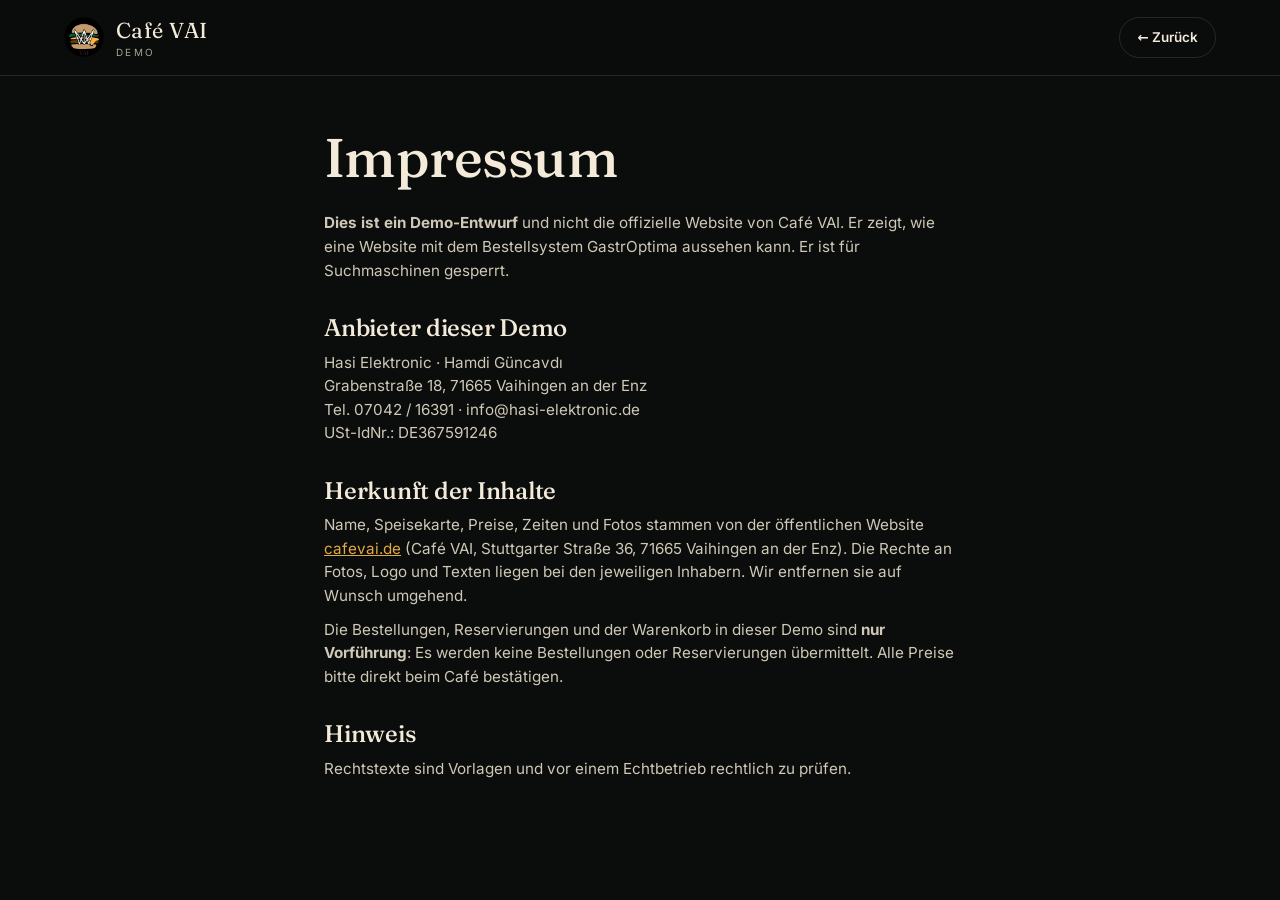
==== impressum.html @ 1d4e1780 "Demo: scroll-gesteuerte Café-VAI-Seite mit GastrOptima-Bestellstory Co-Authored-By: Claude Sonnet 5." ====
<!DOCTYPE html><html lang="de"><head><meta charset="utf-8"><meta name="viewport" content="width=device-width,initial-scale=1">
<title>Impressum — Café VAI Demo</title><meta name="robots" content="noindex,nofollow"><link rel="icon" href="assets/favicon.png"><link rel="stylesheet" href="style.css"></head>
<body><header class="nav solid"><a class="brand" href="index.html"><img src="assets/logo-disc.png" alt="" width="40" height="40"><span>Café VAI<small>DEMO</small></span></a><a class="btn btn-ghost" href="index.html">← Zurück</a></header>
<main class="doc"><h1>Impressum</h1>
<p><b>Dies ist ein Demo-Entwurf</b> und nicht die offizielle Website von Café VAI. Er zeigt, wie eine Website mit dem Bestellsystem GastrOptima aussehen kann. Er ist für Suchmaschinen gesperrt.</p>
<h2>Anbieter dieser Demo</h2>
<p>Hasi Elektronic · Hamdi Güncavdı<br>Grabenstraße 18, 71665 Vaihingen an der Enz<br>Tel. 07042 / 16391 · info@hasi-elektronic.de<br>USt-IdNr.: DE367591246</p>
<h2>Herkunft der Inhalte</h2>
<p>Name, Speisekarte, Preise, Zeiten und Fotos stammen von der öffentlichen Website <a href="https://cafevai.de">cafevai.de</a> (Café VAI, Stuttgarter Straße 36, 71665 Vaihingen an der Enz). Die Rechte an Fotos, Logo und Texten liegen bei den jeweiligen Inhabern. Wir entfernen sie auf Wunsch umgehend.</p>
<p>Die Bestellungen, Reservierungen und der Warenkorb in dieser Demo sind <b>nur Vorführung</b>: Es werden keine Bestellungen oder Reservierungen übermittelt. Alle Preise bitte direkt beim Café bestätigen.</p>
<h2>Hinweis</h2>
<p>Rechtstexte sind Vorlagen und vor einem Echtbetrieb rechtlich zu prüfen.</p></main></body></html>
---- style.css ----
/* Café VAI — Demo · GastrOptima */
@font-face{font-family:"Fraunces";src:url(assets/fraunces-latin-wght-normal.woff2) format("woff2");font-weight:100 900;font-style:normal;font-display:swap}
@font-face{font-family:"Fraunces";src:url(assets/fraunces-latin-wght-italic.woff2) format("woff2");font-weight:100 900;font-style:italic;font-display:swap}
@font-face{font-family:"Inter";src:url(assets/inter-latin-wght-normal.woff2) format("woff2");font-weight:100 900;font-style:normal;font-display:swap}

:root{
  --bg:#0b0d0c;--bg2:#101412;--card:#161b18;--line:rgba(243,234,217,.12);
  --cream:#f3ead9;--muted:#a9a596;--teal:#1c4a46;--teal2:#3a9a8b;--amber:#e3a83f;--chili:#d8432f;
  --serif:"Fraunces",Georgia,serif;--sans:"Inter",system-ui,sans-serif;
  --pad:clamp(20px,5vw,72px);--ease:cubic-bezier(.2,.7,.2,1);
}
*{box-sizing:border-box;margin:0;padding:0}
html{background:var(--bg);-webkit-text-size-adjust:100%}
body{font-family:var(--sans);color:var(--cream);background:var(--bg);line-height:1.55;overflow-x:hidden;-webkit-font-smoothing:antialiased}
img{display:block;max-width:100%}
a{color:inherit;text-decoration:none}
button{font:inherit;color:inherit;background:none;border:0;cursor:pointer}
::selection{background:var(--amber);color:#111}
.wrap{padding-inline:var(--pad);max-width:1320px;margin-inline:auto}
.eyebrow{font-size:.74rem;letter-spacing:.22em;text-transform:uppercase;color:var(--amber);font-weight:600}
h1,h2,h3{font-family:var(--serif);font-weight:500;line-height:1.02;letter-spacing:-.01em}
h2{font-size:clamp(2.2rem,5.4vw,4.6rem)}
h2 em,.hero-word em{font-style:italic;color:var(--amber);font-weight:400}
.btn{display:inline-flex;align-items:center;gap:.6em;padding:.95em 1.6em;border-radius:99px;font-weight:600;font-size:.92rem;transition:transform .3s var(--ease),background .3s,color .3s,border-color .3s}
.btn-amber{background:var(--amber);color:#14110a}
.btn-amber:hover{transform:translateY(-2px);background:#f0b84d}
.btn-ghost{border:1px solid var(--line);color:var(--cream)}
.btn-ghost:hover{border-color:var(--amber);color:var(--amber)}

/* progress + nav */
#bar{position:fixed;inset:0 auto auto 0;height:3px;width:100%;transform-origin:0 50%;transform:scaleX(0);background:linear-gradient(90deg,var(--teal2),var(--amber));z-index:90}
.nav{position:fixed;inset:0 0 auto 0;z-index:80;display:flex;align-items:center;justify-content:space-between;padding:14px var(--pad);transition:background .4s,backdrop-filter .4s,transform .5s var(--ease)}
.nav.solid{background:rgba(11,13,12,.72);backdrop-filter:blur(14px);-webkit-backdrop-filter:blur(14px);border-bottom:1px solid var(--line)}
.nav.hide{transform:translateY(-100%)}
.brand{display:flex;align-items:center;gap:12px;font-family:var(--serif);font-size:1.35rem;letter-spacing:.02em}
.brand img{width:40px;height:40px;border-radius:50%}
.brand small{font-family:var(--sans);font-size:.62rem;letter-spacing:.24em;color:var(--muted);display:block;margin-top:-2px}
.nav ul{display:flex;gap:30px;list-style:none;font-size:.88rem}
.nav ul a{color:var(--muted);transition:color .25s;position:relative;padding:6px 0}
.nav ul a::after{content:"";position:absolute;left:0;right:0;bottom:0;height:1px;background:var(--amber);transform:scaleX(0);transform-origin:left;transition:transform .35s var(--ease)}
.nav ul a:hover,.nav ul a.on{color:var(--cream)}
.nav ul a.on::after,.nav ul a:hover::after{transform:scaleX(1)}
.nav .btn{padding:.7em 1.3em;font-size:.84rem}
.burger{display:none;width:44px;height:44px;border:1px solid var(--line);border-radius:50%;position:relative}
.burger i{position:absolute;left:13px;right:13px;height:1.5px;background:var(--cream);transition:transform .3s,top .3s}
.burger i:nth-child(1){top:18px}.burger i:nth-child(2){top:25px}
.burger.open i:nth-child(1){top:21px;transform:rotate(45deg)}
.burger.open i:nth-child(2){top:21px;transform:rotate(-45deg)}
.sheet{position:fixed;inset:0;z-index:70;background:rgba(11,13,12,.97);display:flex;flex-direction:column;justify-content:center;gap:6px;padding:0 var(--pad);opacity:0;pointer-events:none;transition:opacity .35s}
.sheet.open{opacity:1;pointer-events:auto}
.sheet a{font-family:var(--serif);font-size:2.4rem;padding:8px 0;border-bottom:1px solid var(--line)}

/* ============ HERO (pinned) ============ */
.hero{position:relative;height:560vh}
.hero-stage{position:sticky;top:0;height:100vh;height:100svh;overflow:hidden;background:var(--bg)}
.hero-bgtext{position:absolute;inset:0;display:grid;place-items:center;font-family:var(--serif);font-weight:300;font-size:clamp(14rem,44vw,42rem);line-height:.8;letter-spacing:-.04em;color:transparent;-webkit-text-stroke:1.5px rgba(243,234,217,.16);user-select:none;will-change:transform,opacity}
.hero-frame{position:absolute;inset:0;overflow:hidden;will-change:clip-path;background:#000}
.slide{position:absolute;inset:0;will-change:opacity,transform}
.slide img{width:100%;height:100%;object-fit:cover}
.hero-frame::after{content:"";position:absolute;inset:0;background:linear-gradient(180deg,rgba(0,0,0,.45) 0,rgba(0,0,0,0) 22%,rgba(0,0,0,.05) 38%,rgba(0,0,0,.9) 100%)}
.hero-intro{position:absolute;left:0;right:0;bottom:3.5vh;text-align:center;z-index:5;will-change:opacity,transform;padding:0 var(--pad)}
.hero-intro h1{font-size:clamp(2.2rem,4.6vw,3.8rem);margin-bottom:8px}
.hero-intro p{color:var(--muted);letter-spacing:.2em;text-transform:uppercase;font-size:.72rem}
.hint{display:inline-flex;flex-direction:column;align-items:center;gap:10px;margin-top:28px;font-size:.68rem;letter-spacing:.26em;text-transform:uppercase;color:var(--cream)}
.mouse{width:24px;height:38px;border:1.5px solid var(--cream);border-radius:14px;position:relative}
.mouse::after{content:"";position:absolute;left:50%;top:7px;width:3px;height:7px;margin-left:-1.5px;border-radius:2px;background:var(--amber);animation:wheel 1.6s infinite}
@keyframes wheel{0%{transform:translateY(0);opacity:1}70%{transform:translateY(12px);opacity:0}100%{opacity:0}}
.hero-caps{position:absolute;inset:0;z-index:6;pointer-events:none}
.cap{position:absolute;left:calc(var(--pad) + 3vw);bottom:calc(8vh + 4px);right:var(--pad);will-change:opacity,transform}
.cap .eyebrow{display:block;margin-bottom:12px}
.hero-word{font-family:var(--serif);font-size:clamp(3.4rem,11.5vw,10rem);font-weight:400;line-height:.9;letter-spacing:-.025em}
.cap p{max-width:460px;color:#efe8d8;text-shadow:0 1px 14px rgba(0,0,0,.8);margin-top:18px;font-size:clamp(.92rem,1.3vw,1.05rem)}
.chip{display:inline-block;margin-top:16px;padding:.5em 1em;border:1px solid rgba(243,234,217,.35);border-radius:99px;font-size:.8rem;backdrop-filter:blur(8px);background:rgba(0,0,0,.28)}
.chip b{color:var(--amber)}
.ticks{position:absolute;right:calc(var(--pad) - 6px);top:50%;z-index:7;display:flex;flex-direction:column;gap:14px;transform:translateY(-50%);opacity:0}
.ticks i{display:block;width:2px;height:34px;background:rgba(243,234,217,.28);border-radius:2px;overflow:hidden;position:relative}
.ticks i b{position:absolute;inset:0;background:var(--amber);transform-origin:top;transform:scaleY(0)}
.count{position:absolute;left:calc(var(--pad) + 3vw);top:calc(80px + 3vh);z-index:7;font-size:.74rem;letter-spacing:.24em;color:var(--cream);opacity:0}
.count b{color:var(--amber);font-weight:600}

/* ============ INTRO / word fill ============ */
.intro{padding:clamp(100px,16vh,200px) 0}
.intro-grid{display:grid;grid-template-columns:1.25fr .75fr;gap:clamp(30px,6vw,100px);align-items:center}
.fill{font-family:var(--serif);font-size:clamp(1.7rem,3.8vw,3.3rem);line-height:1.18;font-weight:400}
.fill span{opacity:.16;transition:opacity .25s linear;display:inline-block;margin-right:.26em}
.fill span.on{opacity:1}
.fill span.am.on{color:var(--amber);font-style:italic}
.intro figure{position:relative;border-radius:200px 200px 24px 24px;overflow:hidden;aspect-ratio:4/5;background:#000}
.intro figure img{position:absolute;left:0;top:-10%;width:100%;height:120%;object-fit:cover;will-change:transform}
.intro figcaption{position:absolute;left:0;right:0;bottom:0;padding:50px 22px 20px;background:linear-gradient(transparent,rgba(0,0,0,.8));font-size:.76rem;letter-spacing:.14em;text-transform:uppercase;color:var(--cream)}
.facts{display:grid;grid-template-columns:repeat(4,1fr);gap:1px;background:var(--line);margin-top:clamp(70px,10vh,130px);border:1px solid var(--line);border-radius:20px;overflow:hidden}
.fact{background:var(--bg);padding:clamp(22px,3vw,42px)}
.fact b{display:block;font-family:var(--serif);font-weight:400;font-size:clamp(2.2rem,4.4vw,3.8rem);color:var(--amber);line-height:1}
.fact span{display:block;margin-top:10px;font-size:.82rem;color:var(--muted)}

/* ============ MENU (horizontal pinned) ============ */
.menu-sec{position:relative;background:var(--bg2)}
.hmenu-stage{position:sticky;top:0;height:100vh;height:100svh;overflow:hidden;display:flex;flex-direction:column}
.hmenu-track{display:flex;flex:1;min-height:0;align-items:stretch;will-change:transform;padding-top:76px}
.panel{flex:0 0 auto;width:min(78vw,1100px);display:grid;grid-template-columns:minmax(0,.9fr) minmax(0,1.1fr);gap:clamp(22px,3vw,48px);padding:2vh clamp(18px,2.4vw,40px) 3vh;align-items:center}
.panel.lead{width:min(60vw,720px);display:flex;flex-direction:column;justify-content:center;padding-left:var(--pad);grid-template-columns:none}
.panel.lead h2{margin:14px 0 18px}
.panel.lead p{color:var(--muted);max-width:420px}
.panel.lead .arrow{margin-top:34px;display:flex;align-items:center;gap:14px;color:var(--amber);font-size:.75rem;letter-spacing:.24em;text-transform:uppercase}
.panel.lead .arrow i{display:block;width:70px;height:1px;background:var(--amber);position:relative;animation:slide 1.8s infinite}
.panel.lead .arrow i::after{content:"";position:absolute;right:0;top:-3px;width:7px;height:7px;border-top:1px solid var(--amber);border-right:1px solid var(--amber);transform:rotate(45deg)}
@keyframes slide{50%{transform:translateX(14px)}}
.pimg{position:relative;height:100%;max-height:74vh;border-radius:22px;overflow:hidden;background:#000}
.pimg img{width:100%;height:100%;object-fit:cover}
.pimg .duo{display:grid;grid-template-rows:1fr 1fr;height:100%;gap:6px}
.pimg .tag{position:absolute;left:16px;top:16px;padding:.4em .9em;border-radius:99px;background:rgba(0,0,0,.55);backdrop-filter:blur(8px);font-size:.7rem;letter-spacing:.18em;text-transform:uppercase}
.pnum{font-family:var(--serif);color:rgba(243,234,217,.14);font-size:clamp(3rem,6vw,5.2rem);line-height:1;font-weight:300}
.panel h3{font-size:clamp(2rem,3.8vw,3.4rem);margin:2px 0 6px}
.panel .sub{color:var(--muted);font-size:.86rem;margin-bottom:clamp(10px,2vh,22px)}
.items{list-style:none}
.items li{display:grid;grid-template-columns:1fr auto;gap:2px 18px;padding:clamp(6px,1.1vh,11px) 0;border-bottom:1px dashed var(--line);align-items:baseline}
.items li strong{font-weight:600;font-size:clamp(.88rem,1.1vw,1rem)}
.items li strong small{display:inline-block;margin-left:8px;padding:.18em .6em;border-radius:99px;background:var(--amber);color:#14110a;font-size:.62rem;letter-spacing:.1em;text-transform:uppercase;vertical-align:middle}
.items li span{font-size:.78rem;color:var(--muted);grid-column:1}
.items li em{grid-column:2;grid-row:1 / span 2;font-style:normal;font-family:var(--serif);font-size:clamp(1rem,1.4vw,1.25rem);color:var(--amber);white-space:nowrap;align-self:center}
.extras{margin-top:12px;font-size:.78rem;color:var(--muted);line-height:1.6}
.extras b{color:var(--cream);font-weight:600}
.hprog{position:absolute;left:var(--pad);right:var(--pad);bottom:3vh;display:flex;gap:10px;z-index:3}
.hprog button{flex:1;text-align:left;font-size:.66rem;letter-spacing:.16em;text-transform:uppercase;color:var(--muted);padding-top:10px;border-top:2px solid var(--line);position:relative;transition:color .3s}
.hprog button::before{content:"";position:absolute;left:0;top:-2px;height:2px;width:calc(var(--f,0) * 100%);background:var(--amber)}
.hprog button.on{color:var(--cream)}

/* ============ SPOTLIGHT (parallax) ============ */
.spot{position:relative;height:130vh;overflow:hidden}
.spot-bg{position:absolute;left:0;top:-15%;width:100%;height:130%;will-change:transform}
.spot-bg img{width:100%;height:100%;object-fit:cover}
.spot::before{content:"";position:absolute;inset:0;z-index:1;background:linear-gradient(90deg,rgba(11,13,12,.92) 8%,rgba(11,13,12,.5) 55%,rgba(11,13,12,.15)),linear-gradient(0deg,var(--bg) 0,transparent 25%,transparent 75%,var(--bg2) 100%)}
.spot-in{position:sticky;top:0;height:100vh;height:100svh;z-index:2;display:flex;align-items:center}
.spot-in h2{font-size:clamp(2.6rem,7vw,6.4rem);margin:16px 0 20px}
.spot-in p{max-width:470px;color:#d6cfbe;margin-bottom:26px}
.price-big{display:flex;flex-wrap:wrap;align-items:baseline;gap:6px 14px;margin-bottom:28px;font-family:var(--serif)}
.price-big b{white-space:nowrap;font-size:clamp(3rem,6vw,5rem);font-weight:400;color:var(--amber);line-height:1}
.price-big span{color:var(--muted);font-family:var(--sans);font-size:.88rem}

/* ============ ORDER STORY (pinned phone) ============ */
.story{position:relative;height:520vh;background:var(--bg)}
.story-stage{position:sticky;top:0;height:100vh;height:100svh;overflow:hidden;display:flex;align-items:center}
.story-grid{display:grid;grid-template-columns:1fr auto;gap:clamp(30px,7vw,120px);align-items:center;width:100%}
.story h2{margin:14px 0 clamp(18px,4vh,40px)}
.steps{list-style:none;position:relative}
.step{display:grid;grid-template-columns:auto 1fr;gap:18px;padding:clamp(10px,2vh,18px) 0;border-top:1px solid var(--line);opacity:.32;transition:opacity .5s,transform .5s var(--ease)}
.step.on{opacity:1;transform:translateX(10px)}
.step .n{font-family:var(--serif);color:var(--amber);font-size:1.5rem;line-height:1.1;min-width:2ch}
.step h3{font-family:var(--sans);font-size:1.05rem;font-weight:600;margin-bottom:2px}
.step p{font-size:.88rem;color:var(--muted);max-width:430px;max-height:0;overflow:hidden;transition:max-height .5s var(--ease)}
.step.on p{max-height:120px}
.badges{display:flex;flex-wrap:wrap;gap:10px;margin-top:clamp(16px,3vh,32px)}
.badge{padding:.55em 1em;border:1px solid var(--line);border-radius:99px;font-size:.78rem;color:var(--muted)}
.badge b{color:var(--amber)}
.phone-col{position:relative;display:grid;place-items:center}
.phone{--ph:min(70vh,640px);font-size:calc(var(--ph) / 39);width:calc(var(--ph) * .49);height:var(--ph);border-radius:3.1em;padding:.6em;background:linear-gradient(145deg,#2a2f2c,#0e110f);box-shadow:0 0 0 1.5px #3b423e,0 40px 90px rgba(0,0,0,.7),0 0 120px rgba(58,154,139,.16);position:relative}
.phone::before{content:"";position:absolute;left:50%;top:1.15em;width:5.4em;height:1.4em;margin-left:-2.7em;background:#000;border-radius:1em;z-index:6}
.screen-wrap{position:relative;width:100%;height:100%;border-radius:2.6em;overflow:hidden;background:#0a0c0b}
.screen{position:absolute;inset:0;padding:3.6em 1.2em 1.4em;opacity:0;transform:translateY(24px) scale(.98);transition:opacity .5s,transform .6s var(--ease);display:flex;flex-direction:column}
.screen.on{opacity:1;transform:none}
.s-title{font-family:var(--serif);font-size:1.7em;margin-bottom:.15em}
.s-sub{font-size:.8em;color:var(--muted);margin-bottom:.9em}
.mrow{display:flex;align-items:center;gap:.7em;padding:.62em .7em;border-radius:1em;background:#151a17;margin-bottom:.5em;font-size:.86em;border:1px solid transparent}
.mrow span{flex:1;line-height:1.25}
.mrow small{display:block;color:var(--muted);font-size:.78em}
.mrow em{font-style:normal;color:var(--amber);font-family:var(--serif)}
.plus{width:1.8em;height:1.8em;border-radius:50%;background:var(--amber);color:#14110a;display:grid;place-items:center;font-weight:700;font-size:1em}
.screen.on .mrow.hit{animation:hit 1.2s .5s both}
@keyframes hit{0%{border-color:transparent}30%,100%{border-color:var(--amber);background:#232016}}
.screen.on .mrow.hit .plus{animation:pop .5s .9s both}
@keyframes pop{50%{transform:scale(1.4)}}
.cart-line{display:flex;justify-content:space-between;gap:.6em;padding:.7em 0;border-bottom:1px dashed rgba(243,234,217,.14);font-size:.88em;opacity:0}
.screen.on .cart-line{animation:rise .55s var(--ease) both}
.screen.on .cart-line:nth-of-type(1){animation-delay:.25s}.screen.on .cart-line:nth-of-type(2){animation-delay:.55s}.screen.on .cart-line:nth-of-type(3){animation-delay:.85s}
@keyframes rise{from{opacity:0;transform:translateY(14px)}to{opacity:1;transform:none}}
.cart-line b{font-weight:600}.cart-line em{font-style:normal;color:var(--amber)}
.total{margin-top:auto}
.total div{display:flex;justify-content:space-between;font-size:.84em;color:var(--muted);padding:.2em 0}
.total .sum{font-family:var(--serif);font-size:1.5em;color:var(--cream);padding:.5em 0 .8em}
.total .sum em{font-style:normal;color:var(--amber)}
.okline{color:var(--teal2)!important}
.cta-fake{display:block;text-align:center;border-radius:1em;background:#25d366;color:#052e16;font-weight:700;padding:.95em;font-size:.92em}
.wa-head{display:flex;align-items:center;gap:.7em;margin:-.3em -1.2em .8em;padding:.2em 1.2em .8em;border-bottom:1px solid var(--line)}
.wa-head i{width:2.2em;height:2.2em;border-radius:50%;background:url(assets/logo-disc.png) center/cover}
.wa-head b{display:block;font-size:.9em}.wa-head small{color:var(--teal2);font-size:.72em}
.bubble{align-self:flex-end;max-width:92%;background:#0f3b2f;border-radius:1em 1em .2em 1em;padding:.8em .9em;font-size:.78em;line-height:1.5;opacity:0}
.bubble b{color:#fff}
.screen.on .bubble{animation:rise .6s .35s var(--ease) both}
.reply{align-self:flex-start;max-width:80%;margin-top:.7em;background:#1a1f1c;border-radius:1em 1em 1em .2em;padding:.7em .9em;font-size:.78em;opacity:0}
.screen.on .reply{animation:rise .6s 1.5s var(--ease) both}
.ticks2{color:#53bdeb;font-size:.8em;text-align:right;margin-top:.3em}
.kitchen{background:radial-gradient(circle at 50% 18%,rgba(216,67,47,.28),transparent 60%),#0a0c0b}
.alarm{align-self:center;width:5.2em;height:5.2em;border-radius:50%;background:var(--chili);display:grid;place-items:center;font-size:1.5em;margin:.6em 0 .9em;position:relative}
.alarm::before,.alarm::after{content:"";position:absolute;inset:0;border-radius:50%;border:2px solid var(--chili);animation:ring 1.6s infinite}
.alarm::after{animation-delay:.8s}
@keyframes ring{to{transform:scale(2.1);opacity:0}}
.k-h{text-align:center;font-family:var(--serif);font-size:1.45em}
.k-s{text-align:center;color:var(--muted);font-size:.78em;margin-bottom:1em}
.k-card{background:#151a17;border-radius:1em;padding:.9em 1em;font-size:.82em;border-left:3px solid var(--chili)}
.k-card div{display:flex;justify-content:space-between;padding:.22em 0}
.k-card .t{color:var(--muted);font-size:.9em;margin-top:.5em;border-top:1px dashed var(--line);padding-top:.6em}
.k-btn{margin-top:auto;border-radius:1em;background:var(--teal2);color:#04211c;text-align:center;font-weight:700;padding:.9em;font-size:.9em}

/* ============ BAUSTEINE ============ */
.bs{padding:clamp(90px,14vh,170px) 0;background:var(--bg2)}
.bs-head{display:grid;grid-template-columns:1fr 1fr;gap:40px;align-items:end;margin-bottom:clamp(36px,6vh,70px)}
.bs-head p{color:var(--muted);max-width:480px;justify-self:end}
.cards{display:grid;grid-template-columns:repeat(3,1fr);gap:18px}
.card{background:var(--card);border:1px solid var(--line);border-radius:24px;padding:clamp(24px,2.6vw,38px);position:relative;overflow:hidden;transition:transform .5s var(--ease),border-color .4s}
.card:hover{transform:translateY(-6px);border-color:rgba(227,168,63,.5)}
.card::before{content:"";position:absolute;right:-60px;top:-60px;width:180px;height:180px;border-radius:50%;background:radial-gradient(var(--teal),transparent 70%);opacity:.6}
.card .st{font-size:.68rem;letter-spacing:.2em;text-transform:uppercase;color:var(--amber)}
.card h3{font-size:1.9rem;margin:12px 0 4px;position:relative}
.card .nut{font-family:var(--serif);font-style:italic;color:var(--teal2);margin-bottom:14px;font-size:1.1rem}
.card p{color:var(--muted);font-size:.9rem;position:relative}
.card ul{list-style:none;margin-top:18px;font-size:.82rem;color:#cfc8b6;position:relative}
.card li{padding:.4em 0 .4em 1.5em;position:relative;border-top:1px dashed var(--line)}
.card li::before{content:"✓";position:absolute;left:0;color:var(--teal2)}
.pack{margin-top:22px;display:flex;gap:10px;flex-wrap:wrap;color:var(--muted);font-size:.84rem}
.pack b{color:var(--cream)}

/* ============ RESERVIERUNG + ZEITEN ============ */
.visit{padding:clamp(90px,14vh,170px) 0;background:var(--bg)}
.visit-grid{display:grid;grid-template-columns:1fr 1fr;gap:clamp(24px,4vw,60px);margin-top:clamp(30px,5vh,56px)}
.box{background:var(--card);border:1px solid var(--line);border-radius:26px;padding:clamp(24px,3vw,44px)}
.box h3{font-size:1.9rem;margin-bottom:18px}
.status{display:inline-flex;align-items:center;gap:10px;padding:.5em 1em;border-radius:99px;font-size:.8rem;border:1px solid var(--line);margin-bottom:18px}
.status i{width:9px;height:9px;border-radius:50%;background:var(--muted)}
.status.open i{background:#3fd08a;box-shadow:0 0 0 0 rgba(63,208,138,.6);animation:pulse 2s infinite}
.status.closed i{background:var(--chili)}
@keyframes pulse{70%{box-shadow:0 0 0 10px rgba(63,208,138,0)}100%{box-shadow:0 0 0 0 rgba(63,208,138,0)}}
.hours{width:100%;border-collapse:collapse;font-size:.92rem}
.hours td{padding:.7em 0;border-bottom:1px dashed var(--line)}
.hours td:last-child{text-align:right;color:var(--muted)}
.hours tr.today td{color:var(--amber);font-weight:600}
.note{font-size:.78rem;color:var(--muted);margin-top:14px}
.fld{margin-bottom:20px}
.fld label{display:block;font-size:.7rem;letter-spacing:.18em;text-transform:uppercase;color:var(--muted);margin-bottom:10px}
.chips{display:flex;flex-wrap:wrap;gap:8px}
.chips button{padding:.65em 1.1em;border-radius:99px;border:1px solid var(--line);font-size:.86rem;transition:all .25s}
.chips button:hover{border-color:var(--amber)}
.chips button.on{background:var(--amber);border-color:var(--amber);color:#14110a;font-weight:600}
.stepper{display:inline-flex;align-items:center;gap:18px;border:1px solid var(--line);border-radius:99px;padding:.3em}
.stepper button{width:40px;height:40px;border-radius:50%;background:#1f2622;font-size:1.2rem}
.stepper output{min-width:5ch;text-align:center;font-family:var(--serif);font-size:1.3rem}
.toast{margin-top:16px;padding:14px 16px;border-radius:14px;background:rgba(58,154,139,.14);border:1px solid rgba(58,154,139,.4);font-size:.84rem;display:none}
.toast.show{display:block;animation:rise .5s both}
.revs{display:flex;gap:10px;flex-wrap:wrap;margin-top:22px}
.rev{flex:1 1 180px;padding:16px;border-radius:16px;background:#12171a00;border:1px solid var(--line);font-size:.84rem;color:#cfc8b6}
.rev .s{color:var(--amber);letter-spacing:.1em;display:block;margin-bottom:6px}

/* ============ CTA / FOOTER ============ */
.cta{padding:clamp(90px,16vh,200px) 0;text-align:center;position:relative;overflow:hidden;background:var(--teal)}
.cta::before{content:"VAI";position:absolute;inset:0;display:grid;place-items:center;font-family:var(--serif);font-weight:300;font-size:min(60vw,50vh);color:rgba(0,0,0,.18);letter-spacing:-.04em;pointer-events:none}
.cta h2{position:relative;font-size:clamp(2.6rem,7vw,6rem);margin-bottom:26px}
.cta p{position:relative;color:#cde3df;max-width:520px;margin:0 auto 34px}
.cta .row{position:relative;display:flex;gap:12px;justify-content:center;flex-wrap:wrap}
footer{background:#070908;padding:clamp(50px,8vh,90px) 0 30px;font-size:.88rem;color:var(--muted)}
.fgrid{display:grid;grid-template-columns:1.3fr 1fr 1fr 1fr;gap:40px}
footer h4{font-size:.68rem;letter-spacing:.22em;text-transform:uppercase;color:var(--cream);margin-bottom:14px;font-weight:600}
footer a:hover{color:var(--amber)}
footer li{list-style:none;padding:3px 0}
.fbrand{display:flex;gap:14px;align-items:center;margin-bottom:14px}
.fbrand img{width:56px;height:56px;border-radius:50%}
.fbrand b{font-family:var(--serif);font-size:1.5rem;color:var(--cream);font-weight:500}
.legal{margin-top:46px;padding-top:22px;border-top:1px solid var(--line);display:flex;justify-content:space-between;gap:20px;flex-wrap:wrap;font-size:.76rem}
.rosette{position:fixed;left:16px;bottom:16px;z-index:85;padding:.55em 1em;border-radius:99px;background:rgba(11,13,12,.85);backdrop-filter:blur(10px);border:1px solid rgba(227,168,63,.5);font-size:.68rem;letter-spacing:.14em;text-transform:uppercase;color:var(--amber);display:flex;align-items:center;gap:8px}
.rosette::before{content:"";width:7px;height:7px;border-radius:50%;background:var(--amber)}
.sticky-cta{display:none}

/* legal pages */
.doc{max-width:760px;margin:0 auto;padding:130px var(--pad) 80px}
.doc h1{font-size:clamp(2.2rem,5vw,3.4rem);margin-bottom:26px}
.doc h2{font-size:1.5rem;margin:34px 0 10px}
.doc p,.doc li{color:#cfc8b6;margin-bottom:10px;font-size:.95rem}
.doc ul{padding-left:1.2em}
.doc a{color:var(--amber);text-decoration:underline}

/* ============ RESPONSIVE ============ */
@media (max-width:980px){
  .nav ul,.nav>.btn{display:none}.burger{display:block}
  .intro-grid{grid-template-columns:1fr}
  .intro figure{max-width:420px;border-radius:160px 160px 20px 20px}
  .facts{grid-template-columns:repeat(2,1fr)}
  .story-grid{grid-template-columns:1fr;gap:0;align-content:center}
  .story-stage{align-items:stretch}
  .phone-col{order:-1;margin-top:74px}
  .phone{--ph:min(46vh,430px)}
  .story h2{display:none}
  .badges{display:none}
  .steps{margin-top:14px}
  .step{padding:8px 0}
  .step p{font-size:.8rem}
  .step:not(.on){display:none}
  .story .wrap{padding-top:0}
  .cards{grid-template-columns:1fr}
  .bs-head,.visit-grid{grid-template-columns:1fr}
  .bs-head p{justify-self:start}
  .fgrid{grid-template-columns:1fr 1fr}
}
@media (max-width:760px){
  .panel{width:90vw;grid-template-columns:1fr;grid-template-rows:minmax(0,26vh) auto;align-content:start;align-items:start;padding-top:1vh;gap:12px}
  .panel.lead{width:84vw;display:flex;grid-template-rows:none}
  .pimg{max-height:26vh}
  .pnum{display:none}
  .panel h3{font-size:1.9rem}
  .panel .sub{margin-bottom:6px;font-size:.78rem}
  .items li{padding:5px 0}
  .items li span{display:none}
  .extras{font-size:.7rem;margin-top:8px}
  .hmenu-track{padding-top:70px}
  .hprog button{font-size:0}.hprog button.on{font-size:.62rem}
  .cap{left:var(--pad)}
  .count{left:var(--pad)}
  .ticks{display:none}
  .hero-bgtext{font-size:60vw}
  .spot-in{align-items:flex-end;padding-bottom:12vh}
  .spot::before{background:linear-gradient(0deg,rgba(11,13,12,.95) 25%,rgba(11,13,12,.35)),linear-gradient(0deg,var(--bg) 0,transparent 25%,transparent 75%,var(--bg2) 100%)}
  .fgrid{grid-template-columns:1fr}
  .sticky-cta{display:flex;position:fixed;left:12px;right:12px;bottom:12px;z-index:84;gap:8px}
  .sticky-cta a{flex:1;text-align:center;padding:.9em;border-radius:99px;font-weight:600;font-size:.86rem;backdrop-filter:blur(10px)}
  .sticky-cta a:first-child{background:var(--amber);color:#14110a}
  .sticky-cta a:last-child{background:rgba(22,27,24,.92);border:1px solid var(--line)}
  .rosette{bottom:72px;left:12px;font-size:.6rem}
}

/* reduced motion → static, no pins */
.rm .hero{height:auto}.rm .hero-stage{position:relative;height:100svh}
.rm .hmenu-stage{position:relative;height:auto;overflow:visible}
.rm .hmenu-track{flex-direction:column;transform:none!important;padding-top:80px}
.rm .panel,.rm .panel.lead{width:100%;max-width:1100px;margin-inline:auto;padding-bottom:60px}
.rm .hprog{display:none}
.rm .story{height:auto}.rm .story-stage{position:relative;height:auto;padding:90px 0}
.rm .step{opacity:1}.rm .step p{max-height:none}
.rm .fill span{opacity:1}
@media (max-width:760px){.rm .panel{grid-template-rows:auto auto}.rm .pimg{height:36vh;max-height:none}}

/* film grain hides upscaling softness */
.hero-frame::before{content:"";position:absolute;inset:0;z-index:3;pointer-events:none;opacity:.14;mix-blend-mode:overlay;background-image:url("data:image/svg+xml;utf8,<svg xmlns='http://www.w3.org/2000/svg' width='180' height='180'><filter id='n'><feTurbulence type='fractalNoise' baseFrequency='.85' numOctaves='2' stitchTiles='stitch'/><feColorMatrix values='0 0 0 0 1  0 0 0 0 1  0 0 0 0 1  0 0 0 .9 0'/></filter><rect width='100%' height='100%' filter='url(%23n)'/></svg>")}
.rm .step{display:grid!important}
@media (max-width:760px){.hero-intro{bottom:2.5vh}.hint{display:none!important}}

@media (max-width:760px){
  .cap{bottom:86px;left:var(--pad);right:var(--pad)}
  .hero-word{font-size:clamp(2.6rem,13vw,3.6rem)}
  .cap p{font-size:.84rem;margin-top:10px;max-width:none}
  .cap .eyebrow{margin-bottom:6px}
  .chip{margin-top:10px;font-size:.74rem}
  .hero-intro{bottom:calc(11vh + 4px)}
  .hero-frame::after{background:linear-gradient(180deg,rgba(0,0,0,.35) 0,rgba(0,0,0,0) 25%,rgba(0,0,0,0) 80%,rgba(0,0,0,.4) 100%)}
  .rosette{top:62px;bottom:auto;left:auto;right:12px;font-size:.54rem;padding:.4em .8em}
  .count{top:calc(14vh + 14px)}
}
@media (max-width:760px){.slide:nth-child(2) img{object-position:50% 82%}.slide:nth-child(1) img{object-position:50% 60%}}
.slide picture{display:block;width:100%;height:100%}
@media (max-width:760px){.slide{inset:12vh 4vw 40vh}}
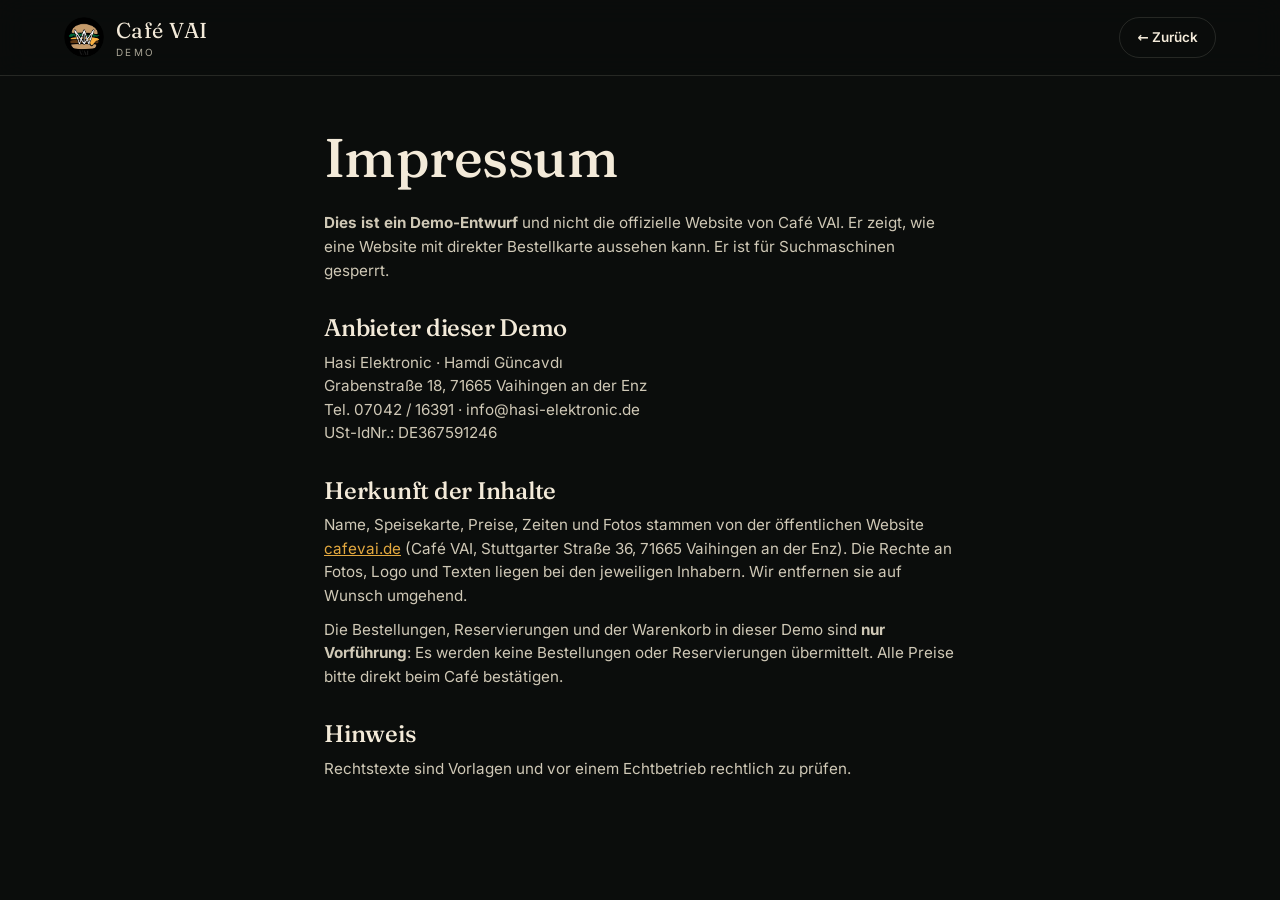
==== commit 9a390ec7: "GastrOptima-Hinweise und Bausteine-Bereich entfernt Co-Authored-By: Claude Sonnet 5.5 <noreply@anthr" ====
--- a/impressum.html
+++ b/impressum.html
@@ -2,7 +2,7 @@
 <title>Impressum — Café VAI Demo</title><meta name="robots" content="noindex,nofollow"><link rel="icon" href="assets/favicon.png"><link rel="stylesheet" href="style.css"></head>
 <body><header class="nav solid"><a class="brand" href="index.html"><img src="assets/logo-disc.png" alt="" width="40" height="40"><span>Café VAI<small>DEMO</small></span></a><a class="btn btn-ghost" href="index.html">← Zurück</a></header>
 <main class="doc"><h1>Impressum</h1>
-<p><b>Dies ist ein Demo-Entwurf</b> und nicht die offizielle Website von Café VAI. Er zeigt, wie eine Website mit dem Bestellsystem GastrOptima aussehen kann. Er ist für Suchmaschinen gesperrt.</p>
+<p><b>Dies ist ein Demo-Entwurf</b> und nicht die offizielle Website von Café VAI. Er zeigt, wie eine Website mit direkter Bestellkarte aussehen kann. Er ist für Suchmaschinen gesperrt.</p>
 <h2>Anbieter dieser Demo</h2>
 <p>Hasi Elektronic · Hamdi Güncavdı<br>Grabenstraße 18, 71665 Vaihingen an der Enz<br>Tel. 07042 / 16391 · info@hasi-elektronic.de<br>USt-IdNr.: DE367591246</p>
 <h2>Herkunft der Inhalte</h2>
--- a/style.css
+++ b/style.css
@@ -1,4 +1,4 @@
-/* Café VAI — Demo · GastrOptima */
+/* Café VAI — Demo */
 @font-face{font-family:"Fraunces";src:url(assets/fraunces-latin-wght-normal.woff2) format("woff2");font-weight:100 900;font-style:normal;font-display:swap}
 @font-face{font-family:"Fraunces";src:url(assets/fraunces-latin-wght-italic.woff2) format("woff2");font-weight:100 900;font-style:italic;font-display:swap}
 @font-face{font-family:"Inter";src:url(assets/inter-latin-wght-normal.woff2) format("woff2");font-weight:100 900;font-style:normal;font-display:swap}
@@ -51,7 +51,7 @@
 .sheet a{font-family:var(--serif);font-size:2.4rem;padding:8px 0;border-bottom:1px solid var(--line)}
 
 /* ============ HERO (pinned) ============ */
-.hero{position:relative;height:560vh}
+.hero{position:relative;height:450vh}
 .hero-stage{position:sticky;top:0;height:100vh;height:100svh;overflow:hidden;background:var(--bg)}
 .hero-bgtext{position:absolute;inset:0;display:grid;place-items:center;font-family:var(--serif);font-weight:300;font-size:clamp(14rem,44vw,42rem);line-height:.8;letter-spacing:-.04em;color:transparent;-webkit-text-stroke:1.5px rgba(243,234,217,.16);user-select:none;will-change:transform,opacity}
 .hero-frame{position:absolute;inset:0;overflow:hidden;will-change:clip-path;background:#000}
@@ -201,7 +201,7 @@
 .k-card .t{color:var(--muted);font-size:.9em;margin-top:.5em;border-top:1px dashed var(--line);padding-top:.6em}
 .k-btn{margin-top:auto;border-radius:1em;background:var(--teal2);color:#04211c;text-align:center;font-weight:700;padding:.9em;font-size:.9em}
 
-/* ============ BAUSTEINE ============ */
+/* ============ KARTEN ============ */
 .bs{padding:clamp(90px,14vh,170px) 0;background:var(--bg2)}
 .bs-head{display:grid;grid-template-columns:1fr 1fr;gap:40px;align-items:end;margin-bottom:clamp(36px,6vh,70px)}
 .bs-head p{color:var(--muted);max-width:480px;justify-self:end}
@@ -354,3 +354,35 @@
 @media (max-width:760px){.slide:nth-child(2) img{object-position:50% 82%}.slide:nth-child(1) img{object-position:50% 60%}}
 .slide picture{display:block;width:100%;height:100%}
 @media (max-width:760px){.slide{inset:12vh 4vw 40vh}}
+.rosette{pointer-events:none}
+
+/* ---- Sabit: Karte & Bestellen neben Reservieren ---- */
+.demotag{font-style:normal;font-family:var(--sans);font-size:.55rem;letter-spacing:.16em;text-transform:uppercase;font-weight:700;color:var(--amber);border:1px solid rgba(227,168,63,.5);border-radius:99px;padding:.2em .6em;margin-left:2px}
+.navcta{display:flex;gap:8px}
+.navcta .btn{padding:.7em 1.2em;font-size:.84rem}
+.dock{position:fixed;z-index:84;display:flex;gap:8px;left:12px;right:12px;bottom:calc(12px + env(safe-area-inset-bottom))}
+.dock a{flex:1;text-align:center;padding:.9em .6em;border-radius:99px;font-weight:700;font-size:.86rem;backdrop-filter:blur(10px);-webkit-backdrop-filter:blur(10px);transition:transform .3s var(--ease),background .3s}
+.dock a:active{transform:scale(.97)}
+.dock .d-karte{flex:1.35;background:var(--amber);color:#14110a}
+.dock .d-res{background:rgba(22,27,24,.92);border:1px solid var(--line);color:var(--cream)}
+.dock .d-tel{flex:0 0 48px;background:rgba(22,27,24,.92);border:1px solid var(--line);color:var(--amber);padding:.9em 0}
+@media (min-width:761px){
+  .dock{left:auto;right:22px;bottom:22px;opacity:0;transform:translateY(14px);pointer-events:none;transition:opacity .4s,transform .4s var(--ease)}
+  .dock.show{opacity:1;transform:none;pointer-events:auto}
+  .dock a{flex:none;padding:.85em 1.4em;box-shadow:0 10px 30px rgba(0,0,0,.45)}
+  .dock .d-tel{display:none}
+}
+@media (max-width:980px){.navcta{display:none}}
+@media (max-width:760px){.rosette{display:none}footer{padding-bottom:96px}.hero-intro{bottom:calc(11vh + 4px)}}
+
+/* Dock: drei gleich große Wege (Karte · Reservieren · WhatsApp) */
+.dock{gap:8px}
+.dock a,.dock .d-karte,.dock .d-res,.dock .d-wa{flex:1 1 0;min-width:0;display:flex;flex-direction:column;align-items:center;justify-content:center;gap:3px;padding:.6em .3em;border-radius:20px;font-size:.7rem;line-height:1.15;font-weight:700;background:rgba(18,22,20,.94);border:1px solid rgba(243,234,217,.18);color:var(--cream);text-align:center}
+.dock a svg{flex:0 0 auto}
+.dock .d-karte svg{color:var(--amber)}.dock .d-res svg{color:var(--cream)}.dock .d-wa svg{color:#3fd08a}
+.dock a:hover{border-color:var(--amber)}
+@media (min-width:761px){
+  .dock .d-tel{display:none}
+  .dock a,.dock .d-karte,.dock .d-res,.dock .d-wa{flex:0 0 auto;flex-direction:row;gap:9px;padding:.8em 1.3em;border-radius:99px;font-size:.84rem;width:auto}
+}
+@media (min-width:761px){.dock a,.dock .d-karte,.dock .d-res,.dock .d-wa{flex:0 0 172px;width:172px;justify-content:center;padding:.8em .6em}}
